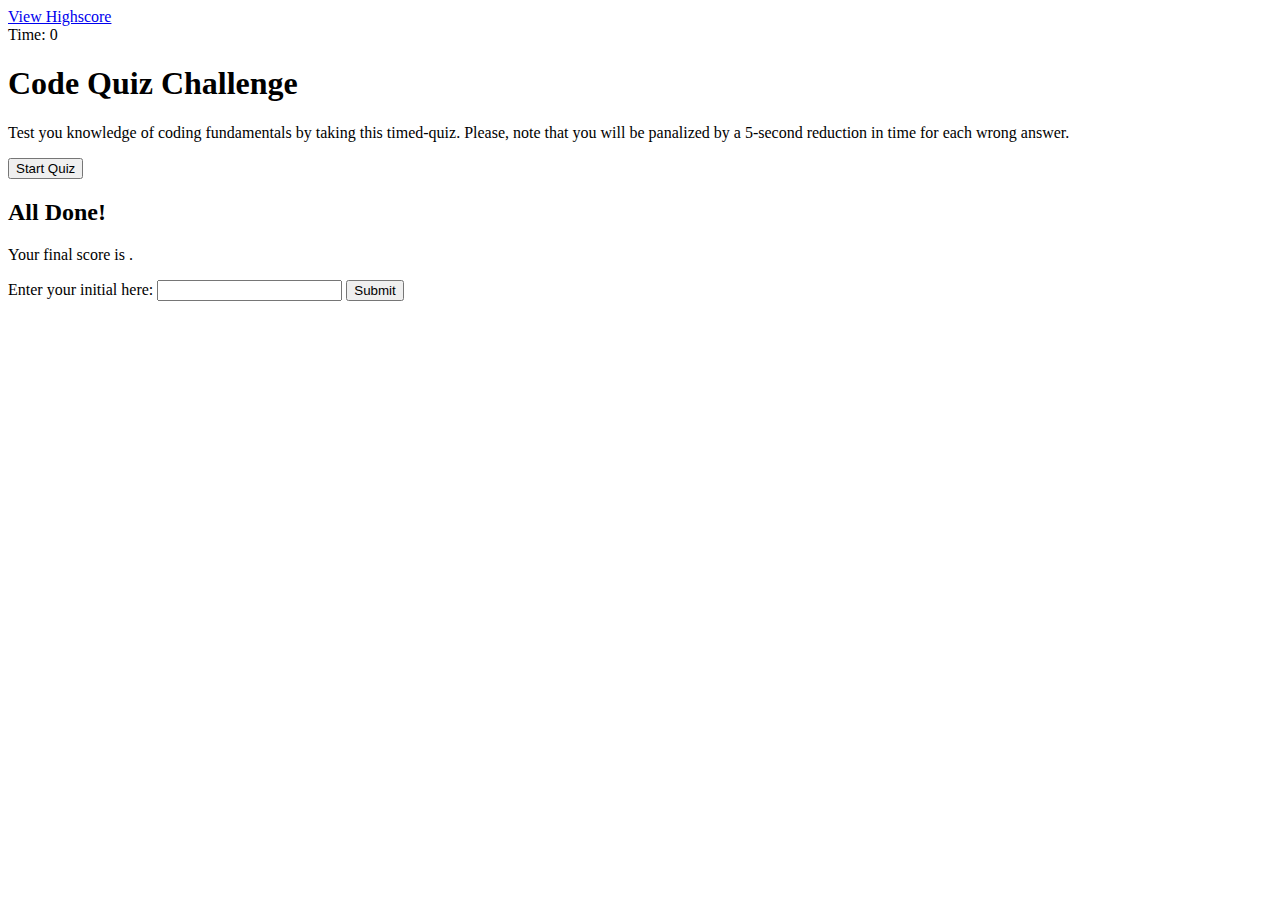
==== index.html @ a305297d "Reorganized files to resolve deployment bugs." ====
<!DOCTYPE html>
<html lang="en">

<head>
    <meta charset="UTF-8">
    <meta http-equiv="X-UA-Compatible" content="IE=edge">
    <meta name="viewport" content="width=device-width, initial-scale=1.0">
    <link rel="stylesheet" href="./assets/css/styles.css">
    <title>Code Quiz</title>
</head>

<body>
    <!-- link to highscore -->
    <div class="score"><a href="./highScore.html">View Highscore</a></div>

    <!-- timer display -->
    <div class="timer">Time: <span id="time">0</span></div>

    <!-- Quiz main content layout -->
    <div class="wrapper">
        <div id="quiz-start" class="start">
            <h1>Code Quiz Challenge</h1>
            <p>
                Test you knowledge of coding fundamentals by taking this timed-quiz. Please, note that you will be
                panalized by a 5-second reduction in time for each wrong answer.
            </p>
            <button id="start">Start Quiz</button>
        </div>

        <!-- questions placeholder -->
        <div id="questions" class="hide">
            <h2 id="question-text"></h2>
            <div id="answer-choices" class="answer-choices"></div>
        </div>

        <div id="quiz-end" class="hide">
            <h2>All Done!</h2>
            <p>Your final score is <span id="final-score"></span>.</p>
            <p>
                Enter your initial here: <input type="text" id="initials" />
                <button id="submit">Submit</button>
            </p>
        </div>

        <div id="feedback" class="feedback hide"></div>
    </div>

    <!-- load quiz questions -->
    <script src="./assets/js/questions.js"></script>
    <!-- load quiz logic -->
    <script src="./assets/js/quiz.js"></script>
</body>

</html>
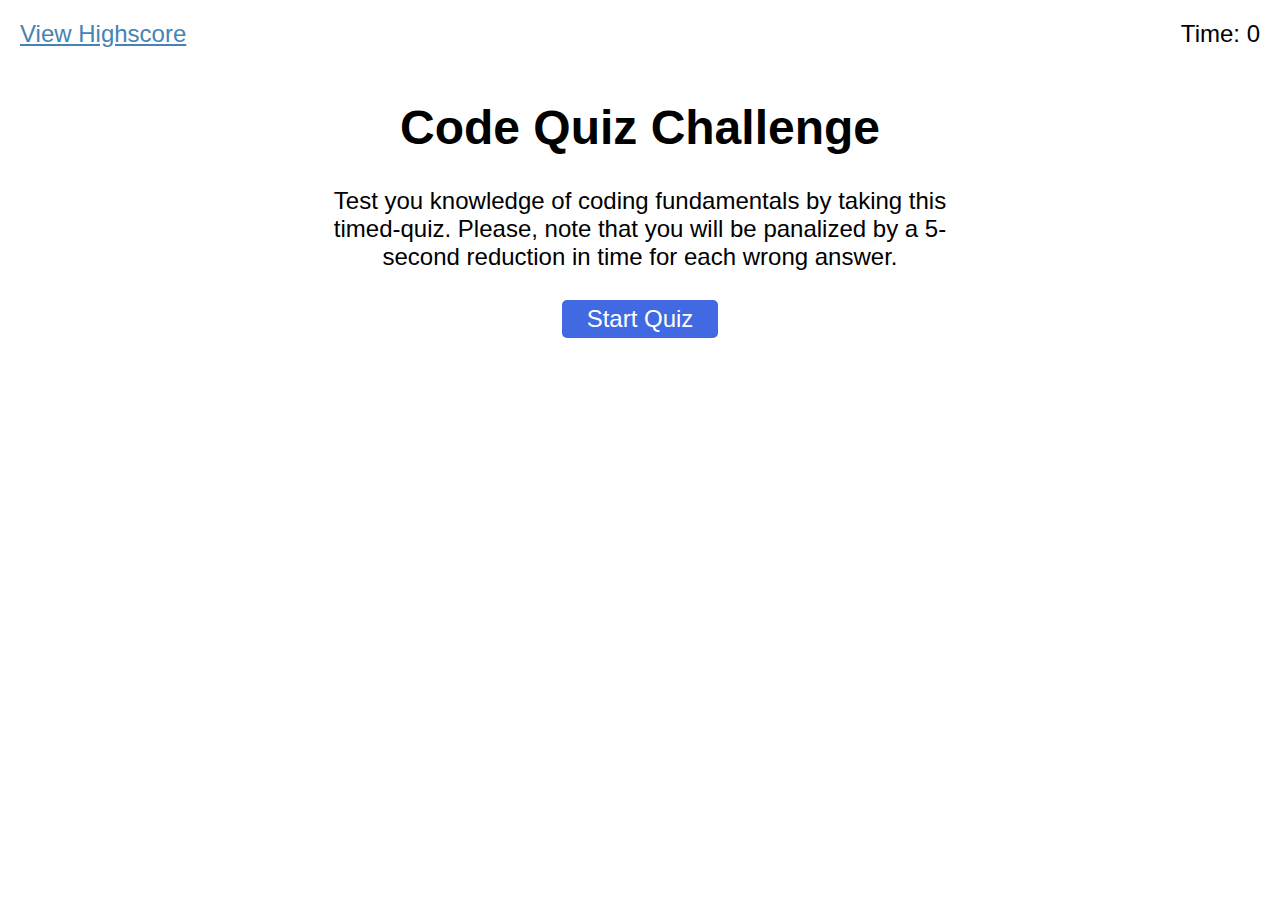
==== commit 4c5e4ce6: "Fixed file reference typo." ====
--- a/index.html
+++ b/index.html
@@ -11,7 +11,7 @@
 
 <body>
     <!-- link to highscore -->
-    <div class="score"><a href="./highScore.html">View Highscore</a></div>
+    <div class="score"><a href="./highScores.html">View Highscore</a></div>
 
     <!-- timer display -->
     <div class="timer">Time: <span id="time">0</span></div>
--- a/assets/css/styles.css
+++ b/assets/css/styles.css
@@ -0,0 +1,55 @@
+body {
+    font-family: 'Gill Sans', 'Gill Sans MT', Calibri, 'Trebuchet MS', sans-serif;
+    font-size: 150%;
+}
+
+a {
+    color:steelblue;
+    transition: color 0.5s;
+}
+
+a:hover {
+    color:white;
+    background-color:steelblue;
+}
+
+button {
+    display: inline-block;
+    margin: 5px;
+    padding: 5px 25px;
+    font-size: 100%;
+    color: white;
+    background-color:royalblue;
+    border: 0;
+    border-radius: 5px;
+}
+
+button:hover {
+    background-color:steelblue;
+}
+
+.hide {
+    display: none;
+}
+
+.score {
+    position: absolute;
+    top: 20px;
+    left: 20px;
+}
+
+.timer {
+    position: absolute;
+    top: 20px;
+    right: 20px;
+}
+
+.wrapper {
+    margin: 100px auto 20px auto;
+    max-width: 680px;
+    text-align: center;
+}
+
+.start {
+    text-align: center;
+}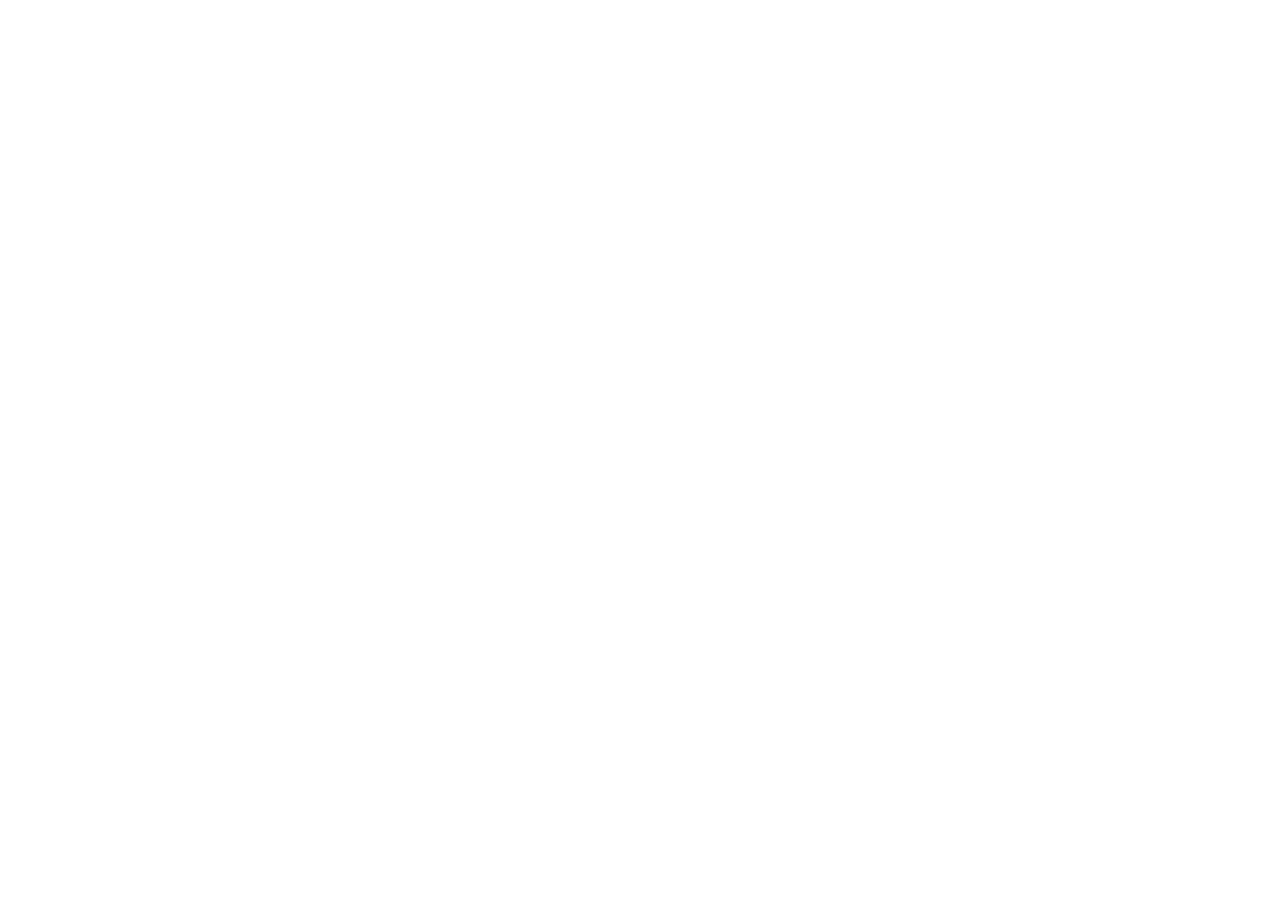
==== commit d0f3fe2e: "Homework redo: remove 'highscores' and 'index' html content." ====
--- a/index.html
+++ b/index.html
@@ -10,40 +10,7 @@
 </head>
 
 <body>
-    <!-- link to highscore -->
-    <div class="score"><a href="./highScores.html">View Highscore</a></div>
-
-    <!-- timer display -->
-    <div class="timer">Time: <span id="time">0</span></div>
-
-    <!-- Quiz main content layout -->
-    <div class="wrapper">
-        <div id="quiz-start" class="start">
-            <h1>Code Quiz Challenge</h1>
-            <p>
-                Test you knowledge of coding fundamentals by taking this timed-quiz. Please, note that you will be
-                panalized by a 5-second reduction in time for each wrong answer.
-            </p>
-            <button id="start">Start Quiz</button>
-        </div>
-
-        <!-- questions placeholder -->
-        <div id="questions" class="hide">
-            <h2 id="question-text"></h2>
-            <div id="answer-choices" class="answer-choices"></div>
-        </div>
-
-        <div id="quiz-end" class="hide">
-            <h2>All Done!</h2>
-            <p>Your final score is <span id="final-score"></span>.</p>
-            <p>
-                Enter your initial here: <input type="text" id="initials" />
-                <button id="submit">Submit</button>
-            </p>
-        </div>
-
-        <div id="feedback" class="feedback hide"></div>
-    </div>
+    
 
     <!-- load quiz questions -->
     <script src="./assets/js/questions.js"></script>
